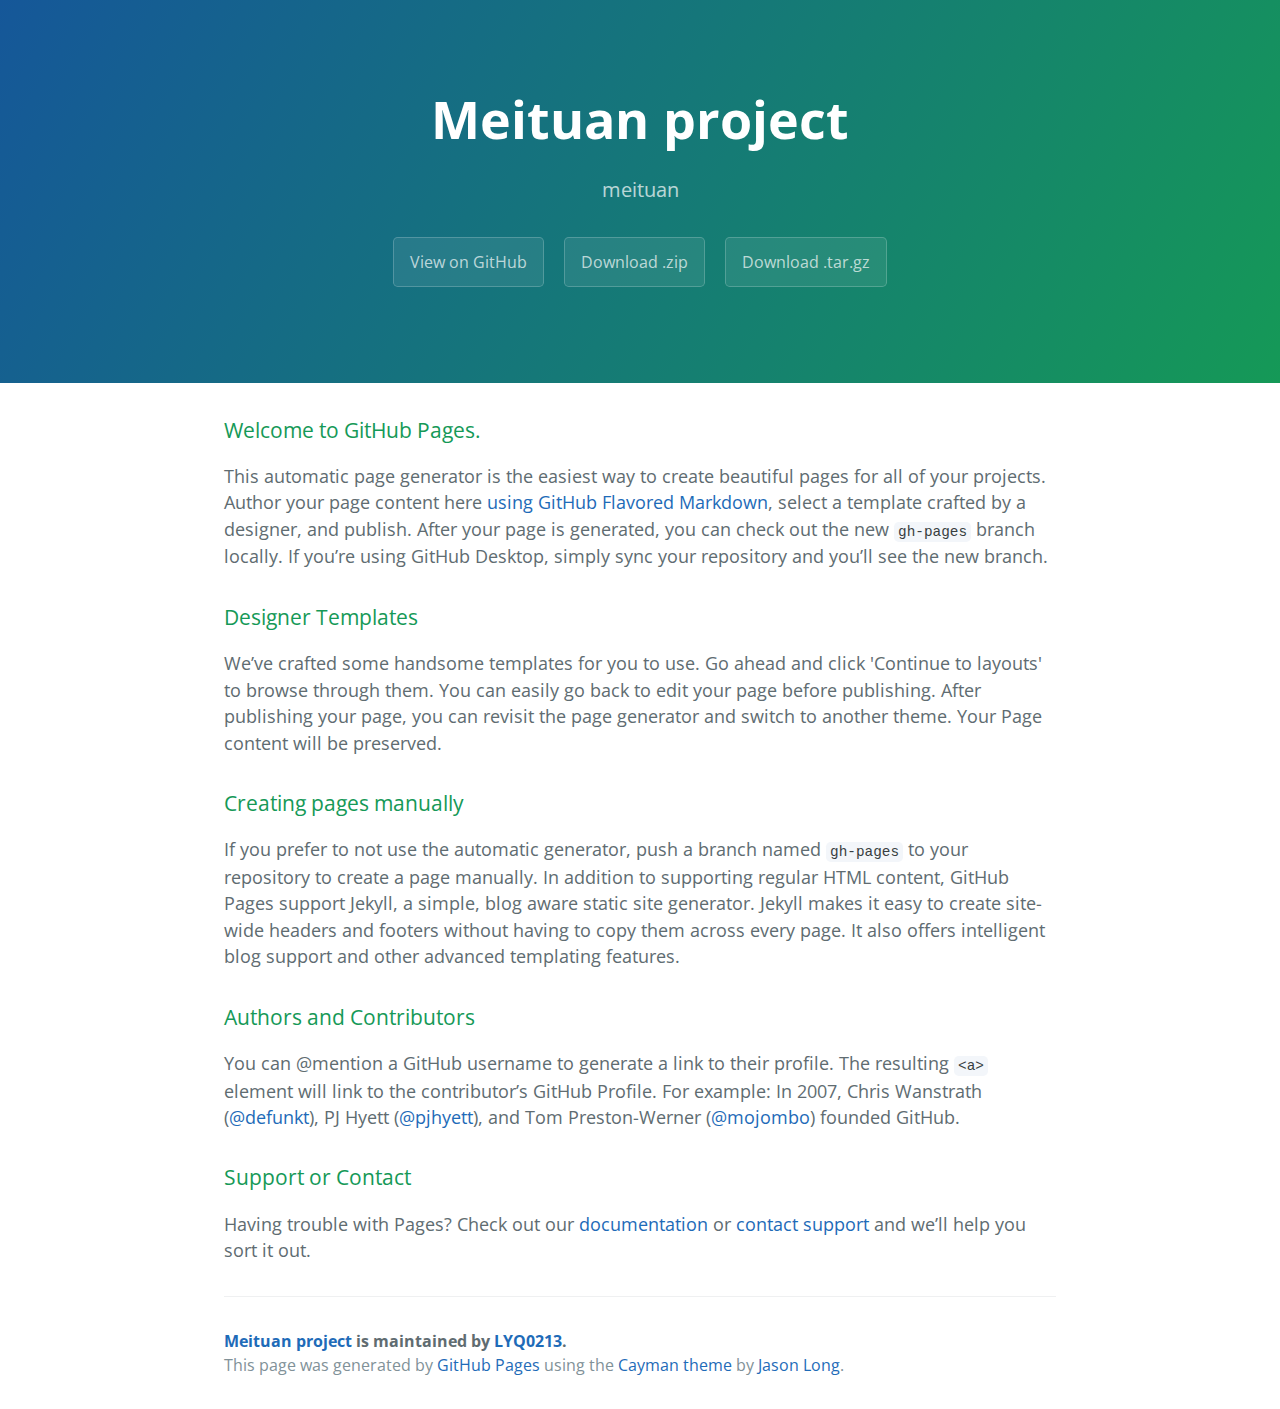
==== index.html @ 6c00a562 "Create gh-pages branch via GitHub" ====
<!DOCTYPE html>
<html lang="en-us">
  <head>
    <meta charset="UTF-8">
    <title>Meituan project by LYQ0213</title>
    <meta name="viewport" content="width=device-width, initial-scale=1">
    <link rel="stylesheet" type="text/css" href="stylesheets/normalize.css" media="screen">
    <link href='https://fonts.googleapis.com/css?family=Open+Sans:400,700' rel='stylesheet' type='text/css'>
    <link rel="stylesheet" type="text/css" href="stylesheets/stylesheet.css" media="screen">
    <link rel="stylesheet" type="text/css" href="stylesheets/github-light.css" media="screen">
  </head>
  <body>
    <section class="page-header">
      <h1 class="project-name">Meituan project</h1>
      <h2 class="project-tagline">meituan</h2>
      <a href="https://github.com/LYQ0213/meituan_project" class="btn">View on GitHub</a>
      <a href="https://github.com/LYQ0213/meituan_project/zipball/master" class="btn">Download .zip</a>
      <a href="https://github.com/LYQ0213/meituan_project/tarball/master" class="btn">Download .tar.gz</a>
    </section>

    <section class="main-content">
      <h3>
<a id="welcome-to-github-pages" class="anchor" href="#welcome-to-github-pages" aria-hidden="true"><span aria-hidden="true" class="octicon octicon-link"></span></a>Welcome to GitHub Pages.</h3>

<p>This automatic page generator is the easiest way to create beautiful pages for all of your projects. Author your page content here <a href="https://guides.github.com/features/mastering-markdown/">using GitHub Flavored Markdown</a>, select a template crafted by a designer, and publish. After your page is generated, you can check out the new <code>gh-pages</code> branch locally. If you’re using GitHub Desktop, simply sync your repository and you’ll see the new branch.</p>

<h3>
<a id="designer-templates" class="anchor" href="#designer-templates" aria-hidden="true"><span aria-hidden="true" class="octicon octicon-link"></span></a>Designer Templates</h3>

<p>We’ve crafted some handsome templates for you to use. Go ahead and click 'Continue to layouts' to browse through them. You can easily go back to edit your page before publishing. After publishing your page, you can revisit the page generator and switch to another theme. Your Page content will be preserved.</p>

<h3>
<a id="creating-pages-manually" class="anchor" href="#creating-pages-manually" aria-hidden="true"><span aria-hidden="true" class="octicon octicon-link"></span></a>Creating pages manually</h3>

<p>If you prefer to not use the automatic generator, push a branch named <code>gh-pages</code> to your repository to create a page manually. In addition to supporting regular HTML content, GitHub Pages support Jekyll, a simple, blog aware static site generator. Jekyll makes it easy to create site-wide headers and footers without having to copy them across every page. It also offers intelligent blog support and other advanced templating features.</p>

<h3>
<a id="authors-and-contributors" class="anchor" href="#authors-and-contributors" aria-hidden="true"><span aria-hidden="true" class="octicon octicon-link"></span></a>Authors and Contributors</h3>

<p>You can @mention a GitHub username to generate a link to their profile. The resulting <code>&lt;a&gt;</code> element will link to the contributor’s GitHub Profile. For example: In 2007, Chris Wanstrath (<a href="https://github.com/defunkt" class="user-mention">@defunkt</a>), PJ Hyett (<a href="https://github.com/pjhyett" class="user-mention">@pjhyett</a>), and Tom Preston-Werner (<a href="https://github.com/mojombo" class="user-mention">@mojombo</a>) founded GitHub.</p>

<h3>
<a id="support-or-contact" class="anchor" href="#support-or-contact" aria-hidden="true"><span aria-hidden="true" class="octicon octicon-link"></span></a>Support or Contact</h3>

<p>Having trouble with Pages? Check out our <a href="https://help.github.com/pages">documentation</a> or <a href="https://github.com/contact">contact support</a> and we’ll help you sort it out.</p>

      <footer class="site-footer">
        <span class="site-footer-owner"><a href="https://github.com/LYQ0213/meituan_project">Meituan project</a> is maintained by <a href="https://github.com/LYQ0213">LYQ0213</a>.</span>

        <span class="site-footer-credits">This page was generated by <a href="https://pages.github.com">GitHub Pages</a> using the <a href="https://github.com/jasonlong/cayman-theme">Cayman theme</a> by <a href="https://twitter.com/jasonlong">Jason Long</a>.</span>
      </footer>

    </section>

  
  </body>
</html>
---- stylesheets/stylesheet.css ----
* {
  box-sizing: border-box; }

body {
  padding: 0;
  margin: 0;
  font-family: "Open Sans", "Helvetica Neue", Helvetica, Arial, sans-serif;
  font-size: 16px;
  line-height: 1.5;
  color: #606c71; }

a {
  color: #1e6bb8;
  text-decoration: none; }
  a:hover {
    text-decoration: underline; }

.btn {
  display: inline-block;
  margin-bottom: 1rem;
  color: rgba(255, 255, 255, 0.7);
  background-color: rgba(255, 255, 255, 0.08);
  border-color: rgba(255, 255, 255, 0.2);
  border-style: solid;
  border-width: 1px;
  border-radius: 0.3rem;
  transition: color 0.2s, background-color 0.2s, border-color 0.2s; }
  .btn + .btn {
    margin-left: 1rem; }

.btn:hover {
  color: rgba(255, 255, 255, 0.8);
  text-decoration: none;
  background-color: rgba(255, 255, 255, 0.2);
  border-color: rgba(255, 255, 255, 0.3); }

@media screen and (min-width: 64em) {
  .btn {
    padding: 0.75rem 1rem; } }

@media screen and (min-width: 42em) and (max-width: 64em) {
  .btn {
    padding: 0.6rem 0.9rem;
    font-size: 0.9rem; } }

@media screen and (max-width: 42em) {
  .btn {
    display: block;
    width: 100%;
    padding: 0.75rem;
    font-size: 0.9rem; }
    .btn + .btn {
      margin-top: 1rem;
      margin-left: 0; } }

.page-header {
  color: #fff;
  text-align: center;
  background-color: #159957;
  background-image: linear-gradient(120deg, #155799, #159957); }

@media screen and (min-width: 64em) {
  .page-header {
    padding: 5rem 6rem; } }

@media screen and (min-width: 42em) and (max-width: 64em) {
  .page-header {
    padding: 3rem 4rem; } }

@media screen and (max-width: 42em) {
  .page-header {
    padding: 2rem 1rem; } }

.project-name {
  margin-top: 0;
  margin-bottom: 0.1rem; }

@media screen and (min-width: 64em) {
  .project-name {
    font-size: 3.25rem; } }

@media screen and (min-width: 42em) and (max-width: 64em) {
  .project-name {
    font-size: 2.25rem; } }

@media screen and (max-width: 42em) {
  .project-name {
    font-size: 1.75rem; } }

.project-tagline {
  margin-bottom: 2rem;
  font-weight: normal;
  opacity: 0.7; }

@media screen and (min-width: 64em) {
  .project-tagline {
    font-size: 1.25rem; } }

@media screen and (min-width: 42em) and (max-width: 64em) {
  .project-tagline {
    font-size: 1.15rem; } }

@media screen and (max-width: 42em) {
  .project-tagline {
    font-size: 1rem; } }

.main-content :first-child {
  margin-top: 0; }
.main-content img {
  max-width: 100%; }
.main-content h1, .main-content h2, .main-content h3, .main-content h4, .main-content h5, .main-content h6 {
  margin-top: 2rem;
  margin-bottom: 1rem;
  font-weight: normal;
  color: #159957; }
.main-content p {
  margin-bottom: 1em; }
.main-content code {
  padding: 2px 4px;
  font-family: Consolas, "Liberation Mono", Menlo, Courier, monospace;
  font-size: 0.9rem;
  color: #383e41;
  background-color: #f3f6fa;
  border-radius: 0.3rem; }
.main-content pre {
  padding: 0.8rem;
  margin-top: 0;
  margin-bottom: 1rem;
  font: 1rem Consolas, "Liberation Mono", Menlo, Courier, monospace;
  color: #567482;
  word-wrap: normal;
  background-color: #f3f6fa;
  border: solid 1px #dce6f0;
  border-radius: 0.3rem; }
  .main-content pre > code {
    padding: 0;
    margin: 0;
    font-size: 0.9rem;
    color: #567482;
    word-break: normal;
    white-space: pre;
    background: transparent;
    border: 0; }
.main-content .highlight {
  margin-bottom: 1rem; }
  .main-content .highlight pre {
    margin-bottom: 0;
    word-break: normal; }
.main-content .highlight pre, .main-content pre {
  padding: 0.8rem;
  overflow: auto;
  font-size: 0.9rem;
  line-height: 1.45;
  border-radius: 0.3rem; }
.main-content pre code, .main-content pre tt {
  display: inline;
  max-width: initial;
  padding: 0;
  margin: 0;
  overflow: initial;
  line-height: inherit;
  word-wrap: normal;
  background-color: transparent;
  border: 0; }
  .main-content pre code:before, .main-content pre code:after, .main-content pre tt:before, .main-content pre tt:after {
    content: normal; }
.main-content ul, .main-content ol {
  margin-top: 0; }
.main-content blockquote {
  padding: 0 1rem;
  margin-left: 0;
  color: #819198;
  border-left: 0.3rem solid #dce6f0; }
  .main-content blockquote > :first-child {
    margin-top: 0; }
  .main-content blockquote > :last-child {
    margin-bottom: 0; }
.main-content table {
  display: block;
  width: 100%;
  overflow: auto;
  word-break: normal;
  word-break: keep-all; }
  .main-content table th {
    font-weight: bold; }
  .main-content table th, .main-content table td {
    padding: 0.5rem 1rem;
    border: 1px solid #e9ebec; }
.main-content dl {
  padding: 0; }
  .main-content dl dt {
    padding: 0;
    margin-top: 1rem;
    font-size: 1rem;
    font-weight: bold; }
  .main-content dl dd {
    padding: 0;
    margin-bottom: 1rem; }
.main-content hr {
  height: 2px;
  padding: 0;
  margin: 1rem 0;
  background-color: #eff0f1;
  border: 0; }

@media screen and (min-width: 64em) {
  .main-content {
    max-width: 64rem;
    padding: 2rem 6rem;
    margin: 0 auto;
    font-size: 1.1rem; } }

@media screen and (min-width: 42em) and (max-width: 64em) {
  .main-content {
    padding: 2rem 4rem;
    font-size: 1.1rem; } }

@media screen and (max-width: 42em) {
  .main-content {
    padding: 2rem 1rem;
    font-size: 1rem; } }

.site-footer {
  padding-top: 2rem;
  margin-top: 2rem;
  border-top: solid 1px #eff0f1; }

.site-footer-owner {
  display: block;
  font-weight: bold; }

.site-footer-credits {
  color: #819198; }

@media screen and (min-width: 64em) {
  .site-footer {
    font-size: 1rem; } }

@media screen and (min-width: 42em) and (max-width: 64em) {
  .site-footer {
    font-size: 1rem; } }

@media screen and (max-width: 42em) {
  .site-footer {
    font-size: 0.9rem; } }
---- stylesheets/github-light.css ----
/*
The MIT License (MIT)

Copyright (c) 2016 GitHub, Inc.

Permission is hereby granted, free of charge, to any person obtaining a copy
of this software and associated documentation files (the "Software"), to deal
in the Software without restriction, including without limitation the rights
to use, copy, modify, merge, publish, distribute, sublicense, and/or sell
copies of the Software, and to permit persons to whom the Software is
furnished to do so, subject to the following conditions:

The above copyright notice and this permission notice shall be included in all
copies or substantial portions of the Software.

THE SOFTWARE IS PROVIDED "AS IS", WITHOUT WARRANTY OF ANY KIND, EXPRESS OR
IMPLIED, INCLUDING BUT NOT LIMITED TO THE WARRANTIES OF MERCHANTABILITY,
FITNESS FOR A PARTICULAR PURPOSE AND NONINFRINGEMENT. IN NO EVENT SHALL THE
AUTHORS OR COPYRIGHT HOLDERS BE LIABLE FOR ANY CLAIM, DAMAGES OR OTHER
LIABILITY, WHETHER IN AN ACTION OF CONTRACT, TORT OR OTHERWISE, ARISING FROM,
OUT OF OR IN CONNECTION WITH THE SOFTWARE OR THE USE OR OTHER DEALINGS IN THE
SOFTWARE.

*/

.pl-c /* comment */ {
  color: #969896;
}

.pl-c1 /* constant, variable.other.constant, support, meta.property-name, support.constant, support.variable, meta.module-reference, markup.raw, meta.diff.header */,
.pl-s .pl-v /* string variable */ {
  color: #0086b3;
}

.pl-e /* entity */,
.pl-en /* entity.name */ {
  color: #795da3;
}

.pl-smi /* variable.parameter.function, storage.modifier.package, storage.modifier.import, storage.type.java, variable.other */,
.pl-s .pl-s1 /* string source */ {
  color: #333;
}

.pl-ent /* entity.name.tag */ {
  color: #63a35c;
}

.pl-k /* keyword, storage, storage.type */ {
  color: #a71d5d;
}

.pl-s /* string */,
.pl-pds /* punctuation.definition.string, string.regexp.character-class */,
.pl-s .pl-pse .pl-s1 /* string punctuation.section.embedded source */,
.pl-sr /* string.regexp */,
.pl-sr .pl-cce /* string.regexp constant.character.escape */,
.pl-sr .pl-sre /* string.regexp source.ruby.embedded */,
.pl-sr .pl-sra /* string.regexp string.regexp.arbitrary-repitition */ {
  color: #183691;
}

.pl-v /* variable */ {
  color: #ed6a43;
}

.pl-id /* invalid.deprecated */ {
  color: #b52a1d;
}

.pl-ii /* invalid.illegal */ {
  color: #f8f8f8;
  background-color: #b52a1d;
}

.pl-sr .pl-cce /* string.regexp constant.character.escape */ {
  font-weight: bold;
  color: #63a35c;
}

.pl-ml /* markup.list */ {
  color: #693a17;
}

.pl-mh /* markup.heading */,
.pl-mh .pl-en /* markup.heading entity.name */,
.pl-ms /* meta.separator */ {
  font-weight: bold;
  color: #1d3e81;
}

.pl-mq /* markup.quote */ {
  color: #008080;
}

.pl-mi /* markup.italic */ {
  font-style: italic;
  color: #333;
}

.pl-mb /* markup.bold */ {
  font-weight: bold;
  color: #333;
}

.pl-md /* markup.deleted, meta.diff.header.from-file */ {
  color: #bd2c00;
  background-color: #ffecec;
}

.pl-mi1 /* markup.inserted, meta.diff.header.to-file */ {
  color: #55a532;
  background-color: #eaffea;
}

.pl-mdr /* meta.diff.range */ {
  font-weight: bold;
  color: #795da3;
}

.pl-mo /* meta.output */ {
  color: #1d3e81;
}
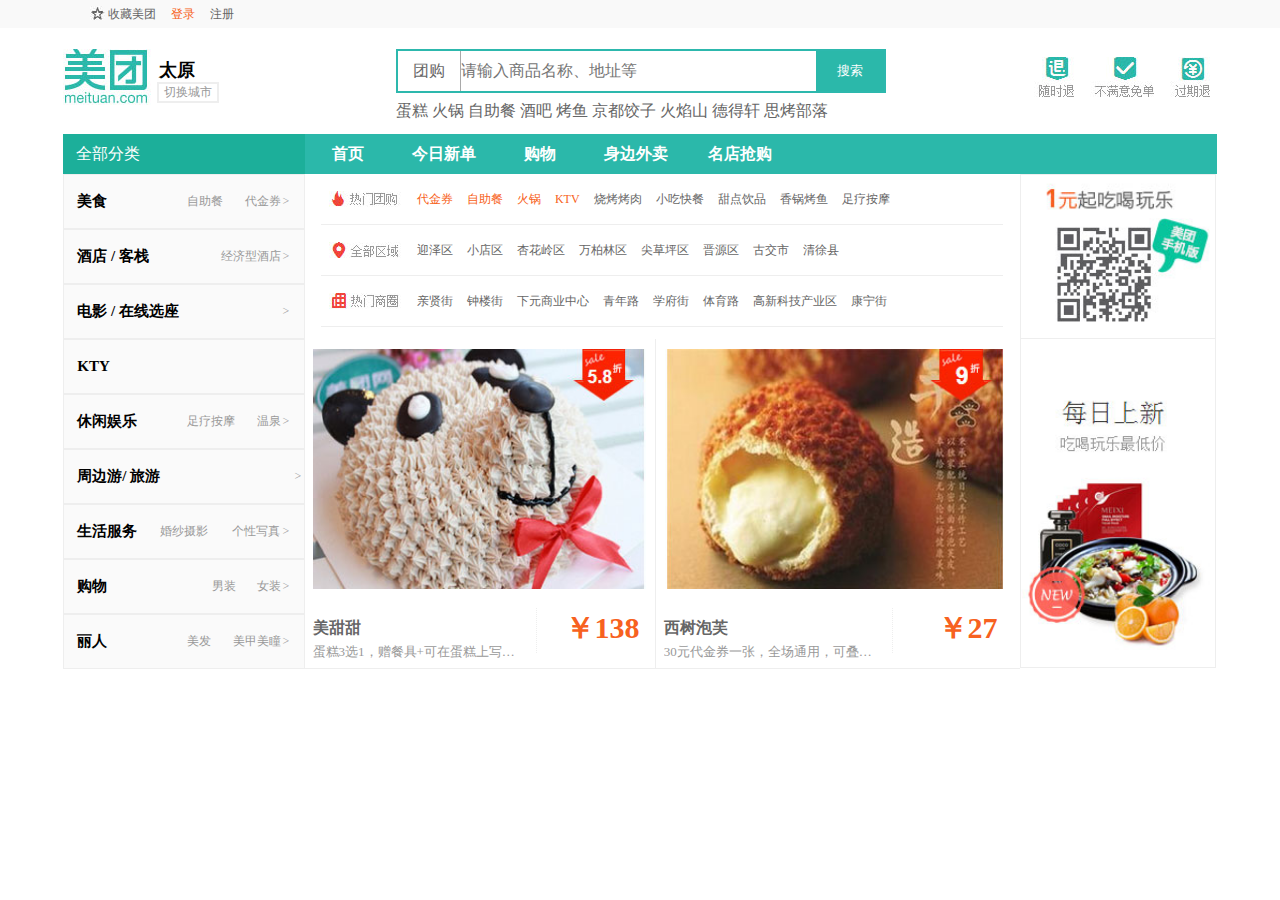
==== commit 35523d8e: "第一次上传" ====
--- a/index.html
+++ b/index.html
@@ -1,57 +1,916 @@
 <!DOCTYPE html>
-<html lang="en-us">
-  <head>
-    <meta charset="UTF-8">
-    <title>Meituan project by LYQ0213</title>
-    <meta name="viewport" content="width=device-width, initial-scale=1">
-    <link rel="stylesheet" type="text/css" href="stylesheets/normalize.css" media="screen">
-    <link href='https://fonts.googleapis.com/css?family=Open+Sans:400,700' rel='stylesheet' type='text/css'>
-    <link rel="stylesheet" type="text/css" href="stylesheets/stylesheet.css" media="screen">
-    <link rel="stylesheet" type="text/css" href="stylesheets/github-light.css" media="screen">
-  </head>
-  <body>
-    <section class="page-header">
-      <h1 class="project-name">Meituan project</h1>
-      <h2 class="project-tagline">meituan</h2>
-      <a href="https://github.com/LYQ0213/meituan_project" class="btn">View on GitHub</a>
-      <a href="https://github.com/LYQ0213/meituan_project/zipball/master" class="btn">Download .zip</a>
-      <a href="https://github.com/LYQ0213/meituan_project/tarball/master" class="btn">Download .tar.gz</a>
-    </section>
+<html lang="en">
+<head>
+	<meta charset="UTF-8">
+	<title>美团</title>
+	<link rel="icon" href="image/favicon.ico" sizes="16x16 32x32">
+	<link rel="stylesheet" type="text/css" href="css/index.css">
+</head>
+<body>
+	<div class="log_reg">
+		<div class="top_frame">
+			<span id="start">
+				<img src="image/start2.JPG" class="floatl" >
+				<p>收藏美团</p>
+			</span>
+			<dl>
+				<dt>
+					<a href="login.html">登录</a>
+				</dt>
+				<dd>
+					<a href="register.html">注册</a>
+				</dd>
+			</dl>
+		</div>
+	</div>
+	<div class="clear"></div>
+	<div class="main">
+		<div class="header">
+			<div class="heander_left">
+				<a href="#" >
+					<img src="image/美团_03.jpg" alt="" style="float:left;border:none"
+						/>
+				</a>
+				<div class="taiyuan" >
+					<a href="" style="color:black">太原</a>
+				</div>
+				<div  class="city">
+					<a href="#" >切换城市</a>
+				</div>
+			</div>
+			<div class="heander_right">
+				<div class="center_top">
+					<div class="center_top_left">
+						<div class="topnav">						
+<!-- 							<select >
+								<option value ="1">团购</option>
+								<option value ="2">商家</option>
+							</select> -->	
+							<div class="select">
+								<ul>
+								    <li style="" name="li1" value="团购">团购</li>
+								    <li style="" name="li2" value="商家">商家</li>
+								</ul>
+							</div>											
+							<div class="text">
+								<input type="text" name="" placeholder="请输入商品名称、地址等"></div>
+							<div class="search">
+								<input type="submit" name=" " value="搜索" />
+							</div>
+						</div>
+					</div>
+					<div class="center_top_right">
+						<a href="#">
+							<img src="image/美团_05.jpg" alt=""></a>
+					</div>
+				</div>
+				<div class="center_bottom">
+					<span>
+						<a href="#">蛋糕</a>
+					</span>
+					<span>
+						<a href="">火锅</a>
+					</span>
+					<span>
+						<a href="">自助餐</a>
+					</span>
+					<span>
+						<a href="">酒吧</a>
+					</span>
+					<span>
+						<a href="">烤鱼</a>
+					</span>
+					<span>
+						<a href="">京都饺子</a>
+					</span>
+					<span>
+						<a href="">火焰山</a>
+					</span>
+					<span>
+						<a href="">德得轩</a>
+					</span>
+					<span>
+						<a href="">思烤部落</a>
+					</span>
+				</div>
+			</div>
+			<div style="clear:both"></div>
+		</div>
+		<div class="content">
+			<div class="content_left">
+				<div class="nav">全部分类</div>
+				<div class="clear"></div>
+				<p id="p1" class="left_nav" >
+					<span class="nav_left" >
+						<a href="cate.html">美食</a>
+					</span>
+					<span class="nav_right">
+						<a href="" class="floatl padl" >自助餐</a>
+						&nbsp;
+						<b class="floatr">></b>
+						<a href="" class="floatr ">代金券</a>
+						
+					</span>
+				</p>
+				<p id="p2" class="left_nav">
+					<span class="nav_left">
+						<a href="">酒店</a>
+						/
+						<a href="">客栈</a>
 
-    <section class="main-content">
-      <h3>
-<a id="welcome-to-github-pages" class="anchor" href="#welcome-to-github-pages" aria-hidden="true"><span aria-hidden="true" class="octicon octicon-link"></span></a>Welcome to GitHub Pages.</h3>
+					</span>
+					<span class="nav_right">
+						<b class="floatr">></b>
+						<a href="" class="floatr">经济型酒店</a>
+						
+					</span>
+				</p>
+				<p id="p3" class="left_nav">
+					<span class="nav_left" style="width:60%;height:53px;">
+						<a href="" >电影</a>
+						/
+						<a href="" >在线选座</a>
+					</span>
+					<span class="nav_right" style="width:40%;height:53px;" ><b class="floatr">></b></span>
+				</p>
+				<p id="p4" class="left_nav">
+					<span class="nav_left">
+						<a href="">KTY</a>
+					</span>
+				</p>
+				<p id="p5" class="left_nav">
+					<span class="nav_left">
+						<a href="">休闲娱乐</a>
+					</span>
+					<span class="nav_right">
+						<a href="" class="floatl padl">足疗按摩</a>
+						&nbsp;
+						<b class="floatr">></b>
+						<a href="" class="floatr">温泉</a>
+					
+					</span>
+				</p>
+				<p id="p6" class="left_nav">
+					<span class="nav_left">
+						<a href="" class="floatl">周边游</a>/
+						<a href="">旅游</a>
+					</span>
+					<span class="nav_right">>&nbsp;</span>
+				</p>
+				<p id="p7" class="left_nav">
+					<span class="nav_left" style="width:30%;height:53px;">
+						<a href="" >生活服务</a>
+					</span>
+					<span class="nav_right" style="width:70%;height:53px;">
+						<a href="" class="floatl padl22" style="">婚纱摄影</a>
+						&nbsp;
+						<b class="floatr">></b>
+						<a href="" class="floatr">个性写真</a>
+					
+					</span>
+				</p>
+				<p id="p8" class="left_nav">
+					<span class="nav_left">
+						<a href="">购物</a>
+					</span>
+					<span class="nav_right">
+						<a href="" class="floatl padl45">男装</a>
+						&nbsp;
+						<b class="floatr">></b>
+						<a href="" class="floatr">女装</a>
+					
+					</span>
+				</p>
+				<p id="p9" class="left_nav">
+					<span class="nav_left">
+						<a href="">丽人</a>
+					</span>
+					<span class="nav_right">
+						<a href="" class="floatl padl">美发</a>
+						&nbsp;
+						<b class="floatr">></b>
+						<a href="" class="floatr">美甲美瞳</a>
+						
+					</span>
+				</p>
+			</div>
+			<div class="content_right">
+				<div class="content_right_top">
+					<a href="" class="top_01" >首页</a>
+					<a href="cate.html" class="top_02">今日新单</a>
+					<a href="" class="top_01">购物</a>
+					<a href="" class="top_02">身边外卖</a>
+					<a href="" class="top_02">名店抢购</a>
+				</div>
+				<div class="content_center_left">
+					<div id="d1" class="float_hiden"> <i>美食</i>
+						<div class="supply_left">
+							<ul>
+								<a href="#">
+									<li>代金券</li>
+								</a>
+								<a href="#">
+									<li>甜点饮品</li>
+								</a>
+								<a href="#">
+									<li >
+										<span class="action">火锅</span>
+									</li>
+								</a>
+								<a href="#">
+									<li >
+										<span class="action">自助餐</span>
+									</li>
+								</a>
+								<a href="#">
+									<li>小吃快餐</li>
+								</a>
+								<a href="#">
+									<li>其他美食</li>
+								</a>
+								<a href="#">
+									<li>日韩料理</li>
+								</a>
+								<a href="#">
+									<li>聚餐宴请</li>
+								</a>
+								<a href="#">
+									<li>西餐</li>
+								</a>
+								<a href="#">
+									<li>东北菜</li>
+								</a>
+								<a href="#">
+									<li>烧烤烤肉</li>
+								</a>
+								<a href="#">
+									<li>川湘菜</li>
+								</a>
+								<a href="#">
+									<li>香锅烤鱼</li>
+								</a>
+								<a href="#">
+									<li>江浙菜</li>
+								</a>
+								<a href="#">
+									<li>中式烧烤/烤串</li>
+								</a>
+								<a href="#">
+									<li>粤港菜</li>
+								</a>
+							</ul>
+						</div>
+						<div class="supply_right">
+							<ul>
+								<a href="#">
+									<li>咖啡啤酒茶馆</li>
+								</a>
+								<a href="#">
+									<li>西北菜</li>
+								</a>
+								<a href="#">
+									<li >京菜鲁菜</li>
+								</a>
+								<a href="#">
+									<li >云贵菜</li>
+								</a>
+								<a href="#">
+									<li>东南亚菜</li>
+								</a>
+								<a href="#">
+									<li>海鲜</li>
+								</a>
+								<a href="#">
+									<li>素食</li>
+								</a>
+								<a href="#">
+									<li>台湾/客家菜</li>
+								</a>
+								<a href="#">
+									<li>创意菜</li>
+								</a>
+								<a href="#">
+									<li>汤/粥/炖菜</li>
+								</a>
+								<a href="#">
+									<li>蒙餐</li>
+								</a>
+								<a href="#">
+									<li>新疆菜</li>
+								</a>
 
-<p>This automatic page generator is the easiest way to create beautiful pages for all of your projects. Author your page content here <a href="https://guides.github.com/features/mastering-markdown/">using GitHub Flavored Markdown</a>, select a template crafted by a designer, and publish. After your page is generated, you can check out the new <code>gh-pages</code> branch locally. If you’re using GitHub Desktop, simply sync your repository and you’ll see the new branch.</p>
+							</ul>
+						</div>
+					</div>
+					<div id="d2" class="float_hiden"> <i>酒店</i>
+						<div class="supply_left">
+							<ul>
+								<a href="#">
+									<li>经济型酒店</li>
+								</a>
+								<a href="#">
+									<li>豪华型酒店</li>
+								</a>
+								<a href="#">
+									<li >
+										<span class="action">主题酒店</span>
+									</li>
+								</a>
+								<a href="#">
+									<li >
+										<span class="action">度假酒店/度假村</span>
+									</li>
+								</a>
+								<a href="#">
+									<li>公寓型酒店</li>
+								</a>
+								<a href="#">
+									<li>客栈</li>
+								</a>
+								<a href="#">
+									<li>青年旅社</li>
+								</a>
+							</ul>
+						</div>
+					</div>
+					<div id="d3" class="float_hiden">
+						<i>当前热映&nbsp;&nbsp;  热门影院</i>
+						<div class="supply_left">
+							<ul>
+								<a href="#">
+									<li>逗鸟外传：萌宝满天飞</li>
+								</a>
+								<a href="#">
+									<li>大话西游3</li>
+								</a>
+								<a href="#">
+									<li >樱桃小丸子：来自意大利的少年</li>
+								</a>
+								<a href="#">
+									<li >七月与安生</li>
+								</a>
+								<a href="#">
+									<li>追凶者也</li>
+								</a>
+								<a href="#">
+									<li>从你的全世界路过</li>
+								</a>
+								<a href="#">
+									<li>反贪风暴2</li>
+								</a>
+								<a href="#">
+									<li>爵迹</li>
+								</a>
+								<a href="#">
+									<li>星际迷航3：超越星辰</li>
+								</a>
+								<a href="#">
+									<li>九条命</li>
+								</a>
+							</ul>
+						</div>
+						<div class="supply_right">
+							<ul>
+								<a href="#">
+									<li>金逸影院</li>
+								</a>
+								<a href="#">
+									<li>奥斯卡国际影城</li>
+								</a>
+								<a href="#">
+									<li >万达影城</li>
+								</a>
+								<a href="#">
+									<li >中影国际影城</li>
+								</a>
+								<a href="#">
+									<li>大地影院</li>
+								</a>
+								<a href="#">
+									<li>博纳国际影城</li>
+								</a>
+								<a href="#">
+									<li>横店电影城</li>
+								</a>
+								<a href="#">
+									<li>17.5影城</li>
+								</a>
+							</ul>
+						</div>
+					</div>
+					<div id="d4" class="float_hiden"></div>
+					<div id="d5" class="float_hiden">
+						<i>休闲娱乐</i>
+						<div class="supply_left">
+							<ul>
+								<a href="#">
+									<li>
+										<span class="action">KTV</span>
+									</li>
+								</a>
+								<a href="#">
+									<li>其他娱乐</li>
+								</a>
+								<a href="#">
+									<li >赛事演出</li>
+								</a>
+								<a href="#">
+									<li >桌游/电玩</li>
+								</a>
+								<a href="#">
+									<li>运动健身</li>
+								</a>
+								<a href="#">
+									<li>足疗按摩</li>
+								</a>
+								<a href="#">
+									<li>洗浴/汗蒸</li>
+								</a>
+								<a href="#">
+									<li>温泉</li>
+								</a>
+								<a href="#">
+									<li>DIY手工</li>
+								</a>
+								<a href="#">
+									<li>密室逃脱</li>
+								</a>
+								<a href="#">
+									<li>酒吧</li>
+								</a>
+								<a href="#">
+									<li>真人CS</li>
+								</a>
+							</ul>
+						</div>
+					</div>
+					<div id="d6" class="float_hiden">
+						<i>周边游</i>
+						<div class="supply_left">
+							<ul>
+								<a href="#">
+									<li>温泉</li>
+								</a>
+								<a href="#">
+									<li>景点</li>
+								</a>
+								<a href="#">
+									<li >主题公园</li>
+								</a>
+								<a href="#">
+									<li >水上乐园</li>
+								</a>
+								<a href="#">
+									<li>动植物园</li>
+								</a>
+								<a href="#">
+									<li>展览馆</li>
+								</a>
+								<a href="#">
+									<li>真人CS</li>
+								</a>
+								<a href="#">
+									<li>其他游玩</li>
+								</a>
+								<a href="#">
+									<li>农家乐</li>
+								</a>
+							</ul>
+						</div>
+					</div>
+					<div id="d7" class="float_hiden">
+						<i>生活服务</i>
+						<div class="supply_left">
+							<ul>
+								<a href="#">
+									<li>婚纱摄影</li>
+								</a>
+								<a href="#">
+									<li>个性写真</li>
+								</a>
+								<a href="#">
+									<li >亲子摄影</li>
+								</a>
+								<a href="#">
+									<li >其他摄影</li>
+								</a>
+								<a href="#">
+									<li>培训课程</li>
+								</a>
+								<a href="#">
+									<li>其他生活</li>
+								</a>
+								<a href="#">
+									<li>汽车服务</li>
+								</a>
+								<a href="#">
+									<li>体检/齿科</li>
+								</a>
+								<a href="#">
+									<li>衣物/皮具清洗</li>
+								</a>
+								<a href="#">
+									<li>鲜花</li>
+								</a>
+								<a href="#">
+									<li>母婴亲子</li>
+								</a>
+								<a href="#">
+									<li>配镜</li>
+								</a>
+								<a href="#">
+									<li>照片冲洗</li>
+								</a>
+								<a href="#">
+									<li>商场购物卡</li>
+								</a>
+								<a href="#">
+									<li>服饰鞋包</li>
+								</a>
+							</ul>
+						</div>
+					</div>
+					<div id="d8" class="float_hiden">
+						<i>购物</i>
+						<div class="supply_left">
+							<ul>
+								<a href="#">
+									<li>女装</li>
+								</a>
+								<a href="#">
+									<li>男装</li>
+								</a>
+								<a href="#">
+									<li >内衣</li>
+								</a>
+								<a href="#">
+									<li >食品</li>
+								</a>
+								<a href="#">
+									<li>家居用品</li>
+								</a>
+								<a href="#">
+									<li>美妆</li>
+								</a>
+								<a href="#">
+									<li>运动户外</li>
+								</a>
+								<a href="#">
+									<li>配饰手表</li>
+								</a>
+								<a href="#">
+									<li>母婴玩具</li>
+								</a>
+								<a href="#">
+									<li>家纺</li>
+								</a>
+								<a href="#">
+									<li>数码电器</li>
+								</a>
+								<a href="#">
+									<li>家居家装</li>
+								</a>
+								<a href="#">
+									<li>汽车用品</li>
+								</a>
+								<a href="#">
+									<li>本地购物</li>
+								</a>
+							</ul>
+						</div>
+					</div>
+					<div id="d9" class="float_hiden">
+						<i>丽人</i>
+						<div class="supply_left">
+							<ul>
+								<a href="#">
+									<li>美发</li>
+								</a>
+								<a href="#">
+									<li>美容美体</li>
+								</a>
+								<a href="#">
+									<li >美甲美瞳</li>
+								</a>
+								<a href="#">
+									<li >瑜伽舞蹈</li>
+								</a>
+								<a href="#">
+									<li>瘦身纤体</li>
+								</a>
+								<a href="#">
+									<li>韩式定妆</li>
+								</a>
+								<a href="#">
+									<li>祛痘</li>
+								</a>
+								<a href="#">
+									<li>纹身</li>
+								</a>
+							</ul>
+						</div>
+					</div>
+					<div class="content_pal">
+						<h3 class="label">
+							<img src="image/meituan_03.jpg">
+						</h3>
+						<div class="filter">
+							<ul>
+								<li>
+									<a href="" >
+										<span class="action">代金券</span>
+									</a>
+								</li>
+								<li>
+									<a href="" >
+										<span class="action">自助餐</span>
+									</a>
+								</li>
+								<li>
+									<a href="" >
+										<span class="action">火锅</span>
+									</a>
+								</li>
+								<li>
+									<a href="">
+										<span class="action">KTV</span>
+									</a>
+								</li>
+								<li>
+									<a href="">烧烤烤肉</a>
+								</li>
+								<li>
+									<a href="">小吃快餐</a>
+								</li>
+								<li>
+									<a href="">甜点饮品</a>
+								</li>
+								<li>
+									<a href="">香锅烤鱼</a>
+								</li>
+								<li>
+									<a href="">足疗按摩</a>
+								</li>
+							</ul>
+						</div>
+					</div>
+					<div class="content_pal">
+						<h3 class="label">
+							<img src="image/meituan_04.jpg">
+						</h3>
+						<div class="filter">
+							<ul>
+								<li>
+									<a href="">迎泽区</a>
+								</li>
+								<li>
+									<a href="">小店区</a>
+								</li>
+								<li>
+									<a href="">杏花岭区</a>
+								</li>
+								<li>
+									<a href="">万柏林区</a>
+								</li>
+								<li>
+									<a href="">尖草坪区</a>
+								</li>
+								<li>
+									<a href="">晋源区</a>
+								</li>
+								<li>
+									<a href="">古交市</a>
+								</li>
+								<li>
+									<a href="">清徐县</a>
+								</li>
+							</ul>
+						</div>
+					</div>
+					<div class="content_pal">
+						<h3 class="label">
+							<img src="image/meituan_06.jpg">
+						</h3>
+						<div class="filter">
+							<ul>
+								<li>
+									<a href="">亲贤街</a>
+								</li>
+								<li>
+									<a href="">钟楼街</a>
+								</li>
+								<li>
+									<a href="">下元商业中心</a>
+								</li>
+								<li>
+									<a href="">青年路</a>
+								</li>
+								<li>
+									<a href="">学府街</a>
+								</li>
+								<li>
+									<a href="">体育路</a>
+								</li>
+								<li>
+									<a href="">高新科技产业区</a>
+								</li>
+								<li>
+									<a href="">康宁街</a>
+								</li>
+							</ul>
+						</div>
+					</div>
+				</div>
+				<div class="content_center_right">
+					<img src="image/美团_09.jpg" ></div>
+				<div class="clear"></div>
+				<!-- 测试 -->
+				<div style="width: 78.4%;float:left">
+				<div id="container">
+					<div class="pre arrow"></div>
+					<div class="next arrow"></div>
+					<div class="pointer">
+						<ul>
+							<li class="thistitle"></li>
+							<li></li>
+							<li></li>
+							<li></li>
+							<li></li>
+						</ul>
+					</div>
+					
+					<div class="content1">
+					
+						<ul>
+							<li>
+								<div class="content_bottom_left">
+									<div class="pic1">
+										<dl>
+											<dt>
+												<img src="image/美团_13.jpg" style="width: 95%;height:240px"></dt>
+											<dd>
+												<div class="marchant1">
+													<div class="marchant_all">
+														<dl>
+															<dt>美甜甜</dt>
+															<dd>蛋糕3选1，赠餐具+可在蛋糕上写好多好多字</dd>
+														</dl>
+													</div>
+													<div class="marchant_right ">￥138</div>
+													<div class="clear"></div>
+												</div>
+											</dd>
+										</dl>
+									</div>
+									<div class="pic2">
+										<dl>
+											<dt>
+												<img src="image/美团_15.jpg" style="width: 95%;height:240px"></dt>
+											<dd>
+												<div class="marchant2">
+													<div class="marchant_all">
+														<dl>
+															<dt>西树泡芙</dt>
+															<dd>30元代金券一张，全场通用，可叠加使用</dd>
+														</dl>
+													</div>
+													<div class="marchant_right ">￥27</div>
+												</div>
+											</dd>
+										</dl>
+									</div>
+								</div>
+							</li>
+							<li>
+								<div class="content_bottom_left">
+									<div class="pic1">
+										<dl>
+											<dt>
+												<img src="image/美团_10.jpg" style="width: 95%;height:240px"></dt>
+											<dd>
+												<div class="marchant1">
+													<div class="marchant_all">
+														<dl>
+															<dt>正院大宅门</dt>
+															<dd>十人套餐，提供免费WiFi</dd>
+														</dl>
+													</div>
+													<div class="marchant_right ">￥1688</div>
+													<div class="clear"></div>
+												</div>
+											</dd>
+										</dl>
+									</div>
+									<div class="pic2">
+										<dl>
+											<dt>
+												<img src="image/美团_11.jpg" style="width: 95%;height:240px"></dt>
+											<dd>
+												<div class="marchant2">
+													<div class="marchant_all">
+														<dl>
+															<dt>水木锦堂铁板烧自助餐厅</dt>
+															<dd>100元的代金券1张，全场通用，可叠加使用，提供免费WiFi</dd>
+														</dl>
+													</div>
+													<div class="marchant_right ">￥85</div>
+												</div>
+											</dd>
+										</dl>
+									</div>
+								</div></li>
+							<li>
+								<div class="content_bottom_left">
+									<div class="pic1">
+										<dl>
+											<dt>
+												<img src="image/美团_7.jpg" style="width: 95%;height:240px"></dt>
+											<dd>
+												<div class="marchant1">
+													<div class="marchant_all">
+														<dl>
+															<dt>榕壹·中餐厅</dt>
+															<dd>100元的代金券1张，除部分白酒外外全场通用，可叠加使用，提供免费WiFi</dd>
+														</dl>
+													</div>
+													<div class="marchant_right ">￥88</div>
+													<div class="clear"></div>
+												</div>
+											</dd>
+										</dl>
+									</div>
+									<div class="pic2">
+										<dl>
+											<dt>
+												<img src="image/美团_8.jpg" style="width: 95%;height:240px"></dt>
+											<dd>
+												<div class="marchant2">
+													<div class="marchant_all">
+														<dl>
+															<dt>汉江潮烤肉</dt>
+															<dd>全部6选1，建议单人使用，有赠品，提供免费WiFi。</dd>
+														</dl>
+													</div>
+													<div class="marchant_right ">￥9.9</div>
+												</div>
+											</dd>
+										</dl>
+									</div>
+								</div></li>
+							<li>
+								<div class="content_bottom_left">
+									<div class="pic1">
+										<dl>
+											<dt>
+												<img src="image/美团_5.jpg" style="width: 95%;height:240px"></dt>
+											<dd>
+												<div class="marchant1">
+													<div class="marchant_all">
+														<dl>
+															<dt>土窑烧烤</dt>
+															<dd>100元的代金券1张，全场通用，可叠加使用，提供免费WiFi。</dd>
+														</dl>
+													</div>
+													<div class="marchant_right ">￥69</div>
+													<div class="clear"></div>
+												</div>
+											</dd>
+										</dl>
+									</div>
+									<div class="pic2">
+										<dl>
+											<dt>
+												<img src="image/美团_6.jpg" style="width: 95%;height:240px"></dt>
+											<dd>
+												<div class="marchant2">
+													<div class="marchant_all">
+														<dl>
+															<dt>豐盛祥泡馍馆</dt>
+															<dd>精品单人餐，提供免费WiFi</dd>
+														</dl>
+													</div>
+													<div class="marchant_right ">￥19.9</div>
+												</div>
+											</dd>
+										</dl>
+									</div>
+								</div></li>
+						</ul>
+						
+					</div>
+				</div>
+				</div>
+				
+				<div class="content_bottom_right ">
+					<img src="image/美团_17.jpg" ></div>
+			</div>
+		</div>
+	</div>
+		<script src="js/carousel.js"></script>
+	<script src="js/index.js"></script>
 
-<h3>
-<a id="designer-templates" class="anchor" href="#designer-templates" aria-hidden="true"><span aria-hidden="true" class="octicon octicon-link"></span></a>Designer Templates</h3>
+	<!-- 下拉框 -->
 
-<p>We’ve crafted some handsome templates for you to use. Go ahead and click 'Continue to layouts' to browse through them. You can easily go back to edit your page before publishing. After publishing your page, you can revisit the page generator and switch to another theme. Your Page content will be preserved.</p>
 
-<h3>
-<a id="creating-pages-manually" class="anchor" href="#creating-pages-manually" aria-hidden="true"><span aria-hidden="true" class="octicon octicon-link"></span></a>Creating pages manually</h3>
-
-<p>If you prefer to not use the automatic generator, push a branch named <code>gh-pages</code> to your repository to create a page manually. In addition to supporting regular HTML content, GitHub Pages support Jekyll, a simple, blog aware static site generator. Jekyll makes it easy to create site-wide headers and footers without having to copy them across every page. It also offers intelligent blog support and other advanced templating features.</p>
-
-<h3>
-<a id="authors-and-contributors" class="anchor" href="#authors-and-contributors" aria-hidden="true"><span aria-hidden="true" class="octicon octicon-link"></span></a>Authors and Contributors</h3>
-
-<p>You can @mention a GitHub username to generate a link to their profile. The resulting <code>&lt;a&gt;</code> element will link to the contributor’s GitHub Profile. For example: In 2007, Chris Wanstrath (<a href="https://github.com/defunkt" class="user-mention">@defunkt</a>), PJ Hyett (<a href="https://github.com/pjhyett" class="user-mention">@pjhyett</a>), and Tom Preston-Werner (<a href="https://github.com/mojombo" class="user-mention">@mojombo</a>) founded GitHub.</p>
-
-<h3>
-<a id="support-or-contact" class="anchor" href="#support-or-contact" aria-hidden="true"><span aria-hidden="true" class="octicon octicon-link"></span></a>Support or Contact</h3>
-
-<p>Having trouble with Pages? Check out our <a href="https://help.github.com/pages">documentation</a> or <a href="https://github.com/contact">contact support</a> and we’ll help you sort it out.</p>
-
-      <footer class="site-footer">
-        <span class="site-footer-owner"><a href="https://github.com/LYQ0213/meituan_project">Meituan project</a> is maintained by <a href="https://github.com/LYQ0213">LYQ0213</a>.</span>
-
-        <span class="site-footer-credits">This page was generated by <a href="https://pages.github.com">GitHub Pages</a> using the <a href="https://github.com/jasonlong/cayman-theme">Cayman theme</a> by <a href="https://twitter.com/jasonlong">Jason Long</a>.</span>
-      </footer>
-
-    </section>
-
-  
-  </body>
-</html>
+</body>
+</html>--- a/css/index.css
+++ b/css/index.css
@@ -0,0 +1,145 @@
+@import url('common.css');
+
+/* 登录注册头部 */
+.log_reg{width:100%;height:28px;background: #F9F9F9}
+.top_frame{width:86%;margin:0 auto;padding-top:6px;}
+.top_frame span{color:#666666;font-size:12px;float:left;}
+.top_frame span p{float:left;height:12px;line-height:17px;padding-left:3px;cursor: pointer;}
+.top_frame dl dt,.top_frame dl dd{float:left;padding-left:15px;font-size:12px;}
+.top_frame dl dt a{color:#F76120;}
+.top_frame dl dt a:hover{text-decoration:underline;}
+.top_frame dl dd a{color:#666666;}
+.top_frame dl dd a:hover{text-decoration:underline;}
+
+
+/* 头部*/
+.main{width: 1155px;margin: 0 auto} 
+.header{width:100%;height:85px;padding-top:21px}
+.heander_left{width:21%;height:59px;float: left;margin-bottom:26px;}
+.heander_right{width:79%;height:72px;float: left;margin-bottom:13px;}
+.taiyuan{float: left;margin-top: 9px;margin-left: 3px;font-weight: bold;font-size: 18px}
+.city{width:24%;height:17px;border:2px solid #eeeeee ;position: relative;top:33px;left:-38px;float:left;}
+.city a{width:100%;height:17px;line-height:17px;font-size:12px;float:left;text-align: center;color: #999999;}
+.city a:hover{color: #2bb8aa}
+.center_top{width:90%;height:52px;margin-left:10%;}
+.center_bottom{width:90%;height:20px;margin-left:10%;}
+.center_bottom span a{color:#666666;font-size:16px;}
+.center_bottom span a:hover{color: #2bb8aa;text-decoration:underline}
+.center_top_left{height:52px;float:left;}
+.center_top_right{width:24%;height:52px;float:left;background-color:#fff;}
+.center_top_right img{width:196px;height:58px;margin-left:140px}
+.topnav{height:40px;border:2px solid #2db8ad;}
+.select{float: left;width: 62px;text-align: center;height: 40px;line-height: 40px;border-right:1px #A9A9A9 solid;cursor: pointer }
+.select ul{position: relative;color: #666666;}
+.select ul li[name="li1"]{width: 62px;height: 40px;}
+.select ul li[name="li2"]{width: 61px;height: 40px;background-color: white;z-index: 3000;border:1px #A9A9A9 solid;border-top: none;display: none}
+.search{width: 68px;height:40px;float: left;}
+.search input{width:100%;height:100%;background-color:#2bb8aa;color:#fff;border:none;}
+.action{color:#f76120;}
+.search input:hover{background-color:#00C3B0}
+.text{width: 355px;height:40px;float: left;}
+.text input{width:100%;height:40px;border:none;font-size:16px;font-family: "宋体";font-weight:500;}
+
+
+/* 中部 */
+.content{width:100%;height:517px;}
+/* 中部左侧*/
+.content_left{width: 242px;height:517px;float:left;}
+.nav{width:94.1%;height:40px;background-color:#1caf9a;border-right:1px solid #1caf9a;color:#fff;line-height:40px;padding-left:5.7%;}
+.content p{width:227px;height:53px;background-color:#fafafa;border:1px solid #eeeeee;line-height:53px;padding-left:5.7%;color:black;font-size: 18px;font-weight:bold;}
+.nav_left{width:91px;height:53px;display:block;float: left;font-size:15px;font-family:"微软雅黑";}
+.nav_left a{color:black;}
+.nav_left a:hover{color: #2bb8aa;}
+.nav_right{width:136px;height:53px;font-size:12px;display:block;float: left;text-align: right;color:#999999;font-family:"宋体";font-weight:100;}
+.nav_right a{color:#999999;position: relative;left: 5px}
+.left_nav b{float: right;padding:0 15px 0 7px;overflow: hidden;white-space:nowrap;font-weight:normal}
+.left_nav{overflow:hidden}
+.nav_right a:hover{color: #2bb8aa;}
+.top_01{float:left;width: 9.6%;height:40px;text-align:center;}
+.top_02{float:left;width: 11.4%;height:40px;text-align:center;}
+
+/* 中部右侧*/
+.content_right{width:79%;float:left;}
+.content_right_top{width:100%;height:40px;background-color:#2bb8aa;line-height:40px;font-weight:bold;}
+.content_right_top a{color:#fff;}
+.content_right_top a:hover{color:#fff;background-color:#00C3B0;}
+.content_center_left{width: 78.4%;height:165px;float: left;position:relative;z-index: 5}
+.content_center_right{width: 21.3%;height:163px;float: left;border:1px solid #eeeeee;}
+.content_bottom_left{width: 715px;height:329px;float: left;border-bottom:1px solid #eeeeee;}
+.content_bottom_right{width: 21.3%;height:328px;float: left;border:1px solid #eeeeee;border-top:none;}
+.content_pal{width:95.4%;height:18px;background-color:#fff;padding:16px 0;border-bottom:1px solid #eeeeee;margin:0 2.3%;font-family:"宋体";}
+.label{width:68px;padding-left:8px;margin-right: 20px;float:left;}
+.filter{width:80%;height:18px;float:left;}
+.filter ul li{margin-right:14px;float:left;font-size:12px;height:18px;line-height:18px;color:#666666;}
+.filter ul li a{color:#666666;}
+.filter ul li a:hover,.filter ul li a span:hover{color:#00C3B0;}
+
+.content_center_right img{width:100%;}
+.content_bottom_right img{width:100%;padding-top: 10px}
+.pic1{width:49%;height:329px;border-right:1px solid #eeeeee;float:left;}
+.pic2{width:50%;height:329px;float:left;}
+.pic1 dl dt,.pic2 dl dt{width:100%;height:83%;text-align:center;margin-top:10px;}
+.pic1 dl dd,.pic2 dl dd{width:94%;height:75px;margin-left:8px;}
+.marchant1,.marchant2{width:100%;height:45px;padding:15px 0;}
+.marchant_all{width: 68%;height:45px;border-right: 1px dotted #eeeeee;float:left;}
+.marchant_all dl dt{text-align:left;font-family:'微软雅黑';color:#666666;font-weight:bold;}
+.marchant_all dl dd{text-align:left;font-family:'微软雅黑';font-size:13px;color:#999999;height:20px;line-height:25px;margin-left:0;
+	overflow:hidden;/* 禁止文本溢出显示 */
+	white-space:nowrap;/*禁止换行*/
+	text-overflow: ellipsis;/*文本溢出时显示省略标记*/
+	list-style-position:inside;}
+.marchant_right{width: 31%;height:45px;float:left;color:#f76120;font-size:30px;text-align:right;font-weight:900;font-family:'微软雅黑';}
+
+
+/* js效果添加 */
+#d1,#d3{width:285px;height: 493px;background:#ffffff;float: left;position:absolute;z-index: 6;border:1px solid #eee;display:none;}
+#d2,#d5,#d6,#d7,#d8,#d9{width:142px;height: 493px;background:#ffffff;float: left;position:absolute;z-index: 6;border:1px solid #eee;display:none;}
+#d1 i,#d2 i,#d3 i,#d5 i,#d6 i,#d7 i,#d8 i,#d9 i{width: 100%;height:55px;font-size: 20px;font-style: normal;line-height:55px;padding-left:20px;font-weight:normal;display:block;}
+.supply_left{width: 110px;height: 438px;float: left;padding-left:20px;}
+.supply_right{width: 130px;height: 438px;float: right;}
+.supply_left ul a li,.supply_right ul a li{color: black;color: #5c5c5c;font-size:12px;padding-top:11px;overflow:hidden;/* 禁止文本溢出显示 */
+	white-space:nowrap;/*禁止换行*/
+	text-overflow: ellipsis;/*文本溢出时显示省略标记*/
+	list-style-position:inside;}
+.supply_left ul a li:hover,.supply_left ul a li span:hover,.supply_right ul a li:hover{color:#2db7aa;}
+
+/* 轮播效果 */
+#container{
+width:715px; height:330px; position:relative;
+ overflow:hidden;float: left;
+}
+#container .content1{
+width: 2860px;
+position: absolute;
+top: 0;left: 0;}
+#container .content1 li{float: left;}
+#container .pre{width: 45px;height: 45px;line-height: 45px;text-align: center;background-image: url(../image/l.png);background-repeat: no-repeat;cursor: pointer;	position: absolute;top:142px;left: 10px;z-index: 10;}
+#container .next{width: 45px;height: 45px;line-height: 45px;text-align: center;background-image: url(../image/r.png);background-repeat: no-repeat;cursor: pointer;	position: absolute;top:142px;right: 10px;z-index: 10;}
+#container .pointer{width: 715px;height: 10px;position: absolute;bottom: 15px;z-index: 10;display:none;}
+#container .pointer ul{width: 120px;margin: 0 auto;}
+#container .pointer ul li{float:left;width: 10px;height: 10px;border-radius: 10px;background:#fff;margin: 0 5px;cursor: pointer;}
+#container .pointer .thistitle{background: #69aaec;}
+
+ .arrow {
+            position: absolute;
+            top: 180px;
+            z-index: 2;
+            display: none;
+            width: 40px;
+            height: 40px;
+            font-size: 36px;
+            font-weight: bold;
+            line-height: 39px;
+            text-align: center;
+            color: #fff;
+            background-color: RGBA(0, 0, 0, 0.3);
+            cursor: pointer;
+        }
+        
+        .arrow:hover {
+            background-color: RGBA(0, 0, 0, 0.7);
+        }
+        
+        #container:hover .arrow {
+            display: block;
+        }